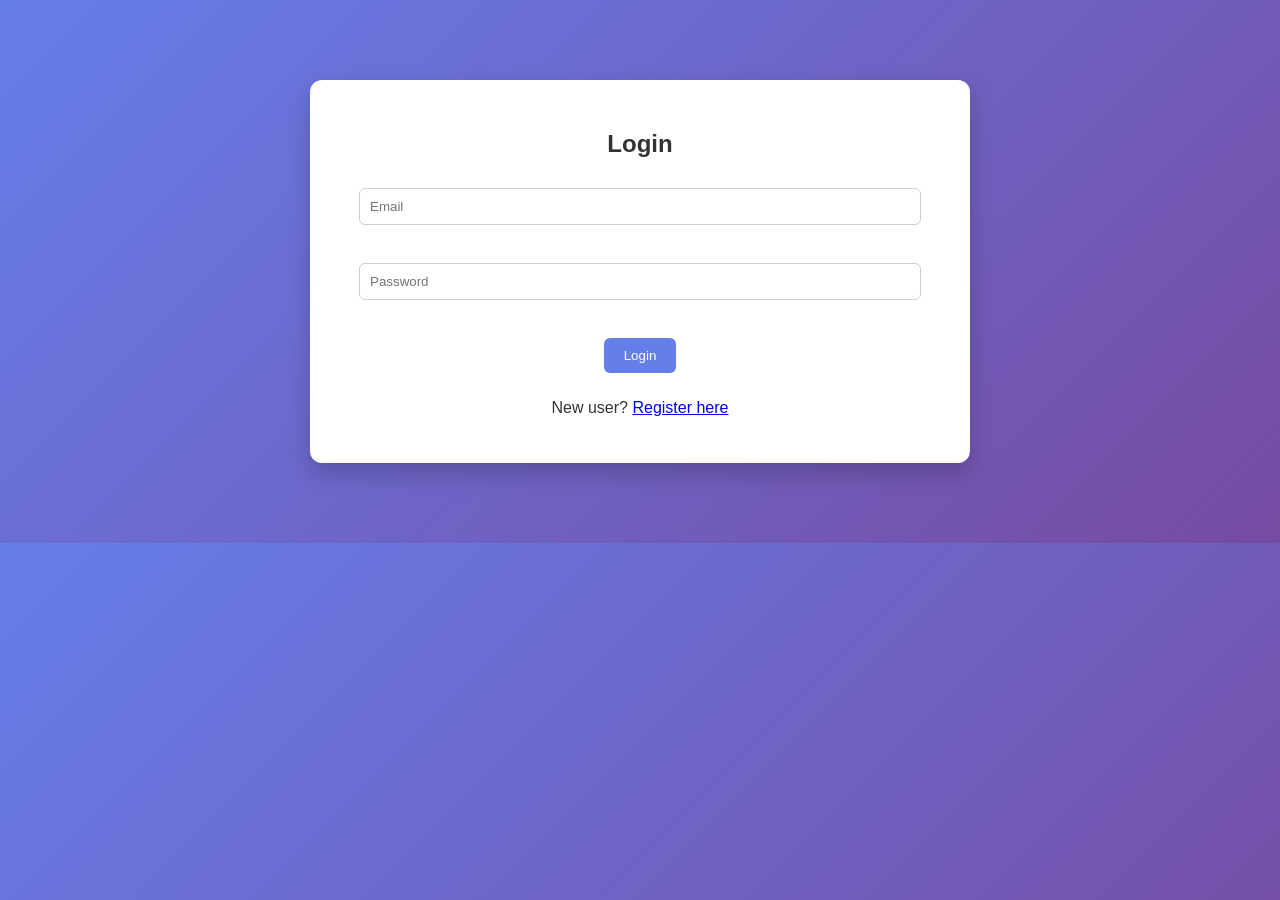
==== frontend/index.html @ b27075b5 "Initial commit - E wallet System" ====
<!DOCTYPE html>
<html>
<head>
    <title>Login - E Wallet</title>
    <link rel="stylesheet" href="css/styles.css">
</head>
<body>

<div class="container">

    <h2>Login</h2>

    <input type="email" id="email" placeholder="Email"><br><br>
    <input type="password" id="password" placeholder="Password"><br><br>

    <button type="button" onclick="login()">Login</button>
    <p>New user? <a href="register.html">Register here</a></p>

    <p id="message"></p>

    

</div>
<script src="js/auth.js"></script>
</body>
</html>
---- frontend/css/styles.css ----
body {
    font-family: 'Segoe UI', Tahoma, Geneva, Verdana, sans-serif;
    background: linear-gradient(135deg, #667eea, #764ba2);
    margin: 0;
    padding: 0;
    text-align: center;
    color: #333;
}

.container {
    background: white;
    width: 600px;
    margin: 80px auto;
    padding: 30px;
    border-radius: 12px;
    box-shadow: 0 10px 25px rgba(0,0,0,0.2);
}

h2 {
    margin-bottom: 20px;
}

input {
    width: 90%;
    padding: 10px;
    margin: 10px 0;
    border-radius: 6px;
    border: 1px solid #ccc;
}

button {
    padding: 10px 20px;
    margin: 10px;
    border: none;
    border-radius: 6px;
    background: #667eea;
    color: white;
    cursor: pointer;
    transition: 0.3s;
}

button:hover {
    background: #5a67d8;
}

table {
    margin: auto;
    background: white;
    border-radius: 8px;
    overflow: hidden;
    width: 100%;
}

th {
    background: #667eea;
    color: white;
}

td {
    background: #f9f9f9;
}
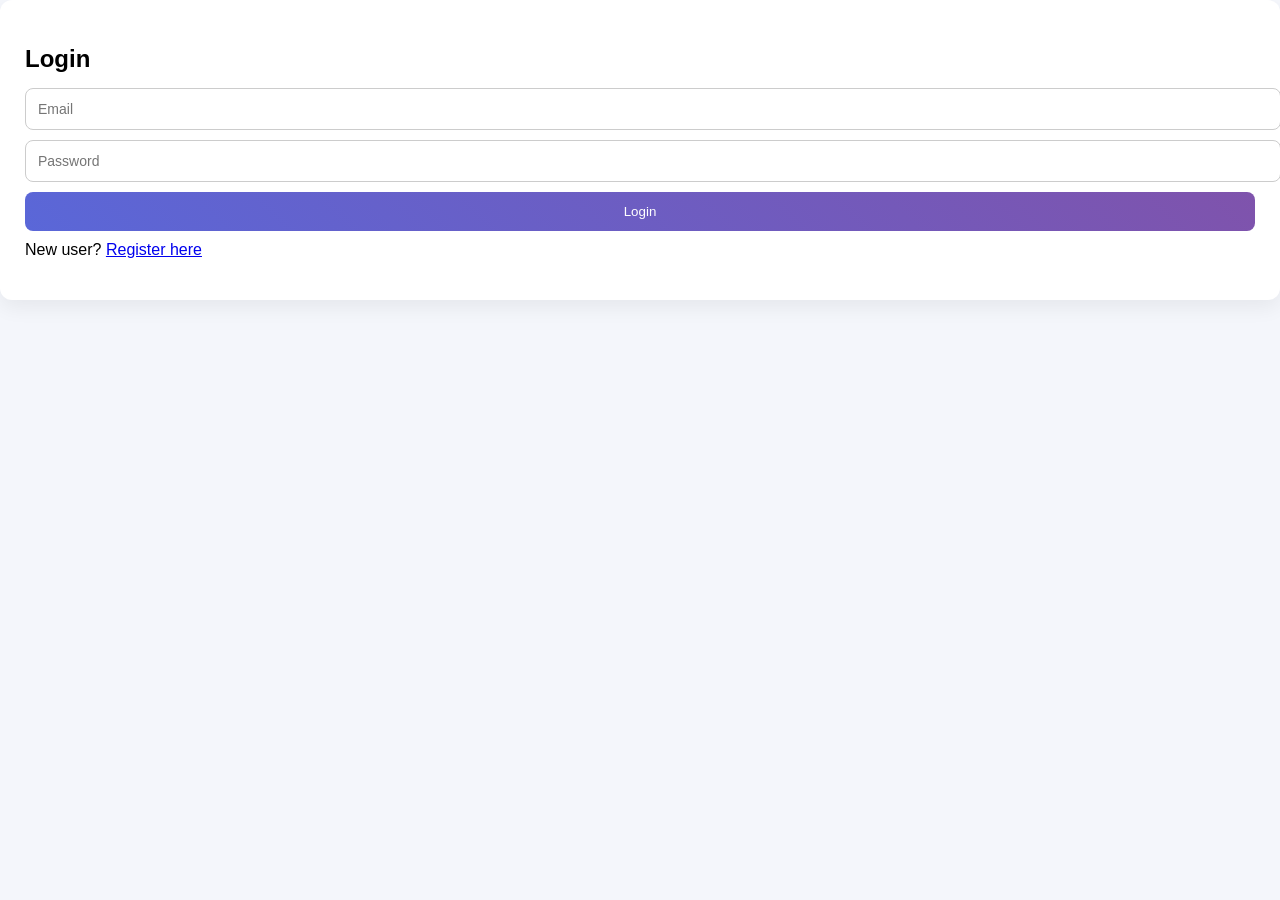
==== commit 5c5155f2: "Updated UI and added QR payment feature" ====
--- a/frontend/index.html
+++ b/frontend/index.html
@@ -5,22 +5,22 @@
     <link rel="stylesheet" href="css/styles.css">
 </head>
 <body>
+    <div class="container">
+        <div class="card">
+            <h2>Login</h2>
 
-<div class="container">
+            <input id="email" type="email" placeholder="Email">
+            <input id="password" type="password" placeholder="Password">
 
-    <h2>Login</h2>
+            <button onclick="login()">Login</button>
 
-    <input type="email" id="email" placeholder="Email"><br><br>
-    <input type="password" id="password" placeholder="Password"><br><br>
+            <p style="margin-top: 10px;">
+                New user? <a href="register.html">Register here</a>
+            </p>
+        </div>
+    </div>
 
-    <button type="button" onclick="login()">Login</button>
-    <p>New user? <a href="register.html">Register here</a></p>
-
-    <p id="message"></p>
-
-    
-
-</div>
-<script src="js/auth.js"></script>
+    <script src="js/auth.js"></script>
+    <div id="toast" class="toast"></div>
 </body>
 </html>
--- a/frontend/css/styles.css
+++ b/frontend/css/styles.css
@@ -1,61 +1,353 @@
+/* GLOBAL */
 body {
-    font-family: 'Segoe UI', Tahoma, Geneva, Verdana, sans-serif;
-    background: linear-gradient(135deg, #667eea, #764ba2);
     margin: 0;
-    padding: 0;
-    text-align: center;
+    font-family: 'Segoe UI', sans-serif;
+    background: #f4f6fb;
+}
+
+/* NAVBAR */
+.navbar {
+    display: flex;
+    justify-content: space-between;
+    align-items: center;
+    padding: 15px 30px;
+    background: white;
+    box-shadow: 0 2px 10px rgba(0,0,0,0.05);
+}
+
+.logo {
+    font-weight: bold;
+    font-size: 18px;
     color: #333;
 }
 
-.container {
-    background: white;
-    width: 600px;
-    margin: 80px auto;
+.nav-right {
+    display: flex;
+    align-items: center;
+    gap: 15px;
+}
+
+.nav-right span {
+    color: #555;
+    font-size: 14px;
+}
+
+.navbar button {
+    padding: 8px 16px;
+    border: none;
+    background: linear-gradient(45deg, #5a67d8, #7f53ac);
+    color: white;
+    border-radius: 6px;
+    cursor: pointer;
+}
+
+/* MAIN CONTENT */
+.main {
+    padding: 30px;
+}
+
+/* HEADINGS */
+h2 {
+    margin-bottom: 5px;
+}
+
+#username {
+    color: #666;
+    margin-bottom: 20px;
+}
+
+/* CARD */
+.card {
+    background: white;
+    padding: 25px;
+    border-radius: 12px;
+    box-shadow: 0 8px 20px rgba(0,0,0,0.06);
+}
+
+#balance {
+    font-size: 28px;
+    font-weight: bold;
+    margin-top: 10px;
+}
+
+/* ACTION BUTTONS */
+.card button {
+    width: 100%;
+    padding: 12px;
+    margin-top: 10px;
+    border: none;
+    border-radius: 8px;
+    background: linear-gradient(45deg, #5a67d8, #7f53ac);
+    color: white;
+    font-weight: 500;
+    cursor: pointer;
+    transition: 0.2s;
+}
+
+.card button:hover {
+    transform: translateY(-3px);
+    opacity: 0.9;
+}
+
+.card-btn {
+    margin-top: 15px;
+    padding: 10px 16px;
+    border: none;
+    border-radius: 8px;
+    background: linear-gradient(45deg, #5a67d8, #7f53ac);
+    color: white;
+    cursor: pointer;
+}
+
+.balance-card {
+    background: linear-gradient(135deg, #5a67d8, #7f53ac);
+    color: white;
+    padding: 30px;
+}
+
+.balance-card h1 {
+    font-size: 40px;
+    margin: 10px 0;
+}
+
+.label {
+    font-size: 14px;
+    opacity: 0.8;
+}
+
+.dashboard-grid {
+    display: flex;
+    gap: 30px;
+    margin-top: 20px;
+}
+
+.dashboard-grid .card {
+    flex: 1;
+}
+
+input {
+    width: 100%;
+    padding: 12px;
+    margin-top: 10px;
+    border-radius: 8px;
+    border: 1px solid #ccc;
+    font-size: 14px;
+}
+
+.modal {
+    display: none;
+    position: fixed;
+    top: 0;
+    left: 0;
+    width: 100%;
+    height: 100%;
+    background: rgba(0,0,0,0.4);
+    justify-content: center;
+    align-items: center;
+}
+
+.modal-content {
+    background: white;
+    padding: 25px;
+    border-radius: 12px;
+    width: 300px;
+    text-align: center;
+}
+
+.modal-content input {
+    width: 100%;
+    padding: 10px;
+    margin-top: 10px;
+}
+
+.modal-actions {
+    margin-top: 15px;
+}
+
+.modal-actions button {
+    margin: 5px;
+    padding: 8px 14px;
+}
+
+table {
+    width: 100%;
+    border-collapse: collapse;
+    margin-top: 10px;
+}
+
+th, td {
+    padding: 10px;
+    text-align: center;
+    border-bottom: 1px solid #eee;
+}
+
+th {
+    background: #f5f5f5;
+}
+
+.success-box {
+    display: none;
+    position: fixed;
+    top: 50%;
+    left: 50%;
+    transform: translate(-50%, -50%);
+    background: white;
     padding: 30px;
     border-radius: 12px;
-    box-shadow: 0 10px 25px rgba(0,0,0,0.2);
-}
-
-h2 {
+    text-align: center;
+    box-shadow: 0 10px 30px rgba(0,0,0,0.2);
+}
+
+.amount {
+    font-weight: bold;
+}
+
+.status-success {
+    color: green;
+    font-weight: bold;
+}
+
+.status-fail {
+    color: red;
+    font-weight: bold;
+}
+.card {
+    transition: 0.3s;
+}
+
+.card:hover {
+    transform: translateY(-3px);
+}
+button {
+    transition: 0.2s;
+}
+
+button:hover {
+    transform: scale(1.02);
+}
+
+/* TOAST NOTIFICATION */
+.toast {
+    position: fixed;
+    top: 20px;
+    right: 20px;
+    min-width: 250px;
+    padding: 14px 18px;
+    border-radius: 8px;
+    color: white;
+    font-weight: 500;
+    opacity: 0;
+    transform: translateY(-20px);
+    transition: all 0.3s ease;
+    z-index: 1000;
+}
+
+/* success */
+.toast.success {
+    background: linear-gradient(45deg, #22c55e, #16a34a);
+}
+
+/* error */
+.toast.error {
+    background: linear-gradient(45deg, #ef4444, #dc2626);
+}
+
+#passwordHint {
+    font-size: 13px;
+    margin-top: 5px;
+}
+
+/* visible state */
+.toast.show {
+    opacity: 1;
+    transform: translateY(0);
+}
+/* SEND CARD */
+.send-card {
+    max-width: 400px;
+    margin: 0 auto;
+    padding: 25px;
+}
+
+/* SECTION TITLE */
+.section-title {
+    text-align: center;
     margin-bottom: 20px;
 }
 
-input {
-    width: 90%;
+/* INPUT SECTIONS */
+.input-section {
+    margin-bottom: 18px;
+}
+
+.input-section label {
+    display: block;
+    margin-bottom: 6px;
+    font-size: 14px;
+    color: #555;
+}
+
+/* DIVIDER */
+.divider {
+    text-align: center;
+    margin: 15px 0;
+    position: relative;
+}
+
+.divider span {
+    background: white;
+    padding: 0 10px;
+    color: #888;
+    font-size: 12px;
+}
+
+.divider::before {
+    content: "";
+    position: absolute;
+    top: 50%;
+    left: 0;
+    right: 0;
+    border-top: 1px solid #ddd;
+    z-index: -1;
+}
+
+/* RECEIVER BOX */
+.receiver-box {
+    display: flex;
+    align-items: center;
+    gap: 10px;
+    background: #f1f5f9;
     padding: 10px;
-    margin: 10px 0;
+    border-radius: 8px;
+    margin-bottom: 15px;
+    font-weight: 500;
+}
+
+/* BUTTONS */
+.primary-btn {
+    width: 100%;
+    padding: 12px;
+    background: #2563eb;
+    color: white;
+    border: none;
+    border-radius: 8px;
+    font-weight: 600;
+    cursor: pointer;
+}
+
+.primary-btn:hover {
+    background: #1d4ed8;
+}
+
+.secondary-btn {
+    margin-top: 8px;
+    padding: 8px 12px;
+    border: none;
+    background: #e2e8f0;
     border-radius: 6px;
-    border: 1px solid #ccc;
-}
-
-button {
-    padding: 10px 20px;
-    margin: 10px;
-    border: none;
-    border-radius: 6px;
-    background: #667eea;
-    color: white;
-    cursor: pointer;
-    transition: 0.3s;
-}
-
-button:hover {
-    background: #5a67d8;
-}
-
-table {
-    margin: auto;
-    background: white;
-    border-radius: 8px;
-    overflow: hidden;
-    width: 100%;
-}
-
-th {
-    background: #667eea;
-    color: white;
-}
-
-td {
-    background: #f9f9f9;
+    cursor: pointer;
+}
+
+.secondary-btn:hover {
+    background: #cbd5e1;
 }
